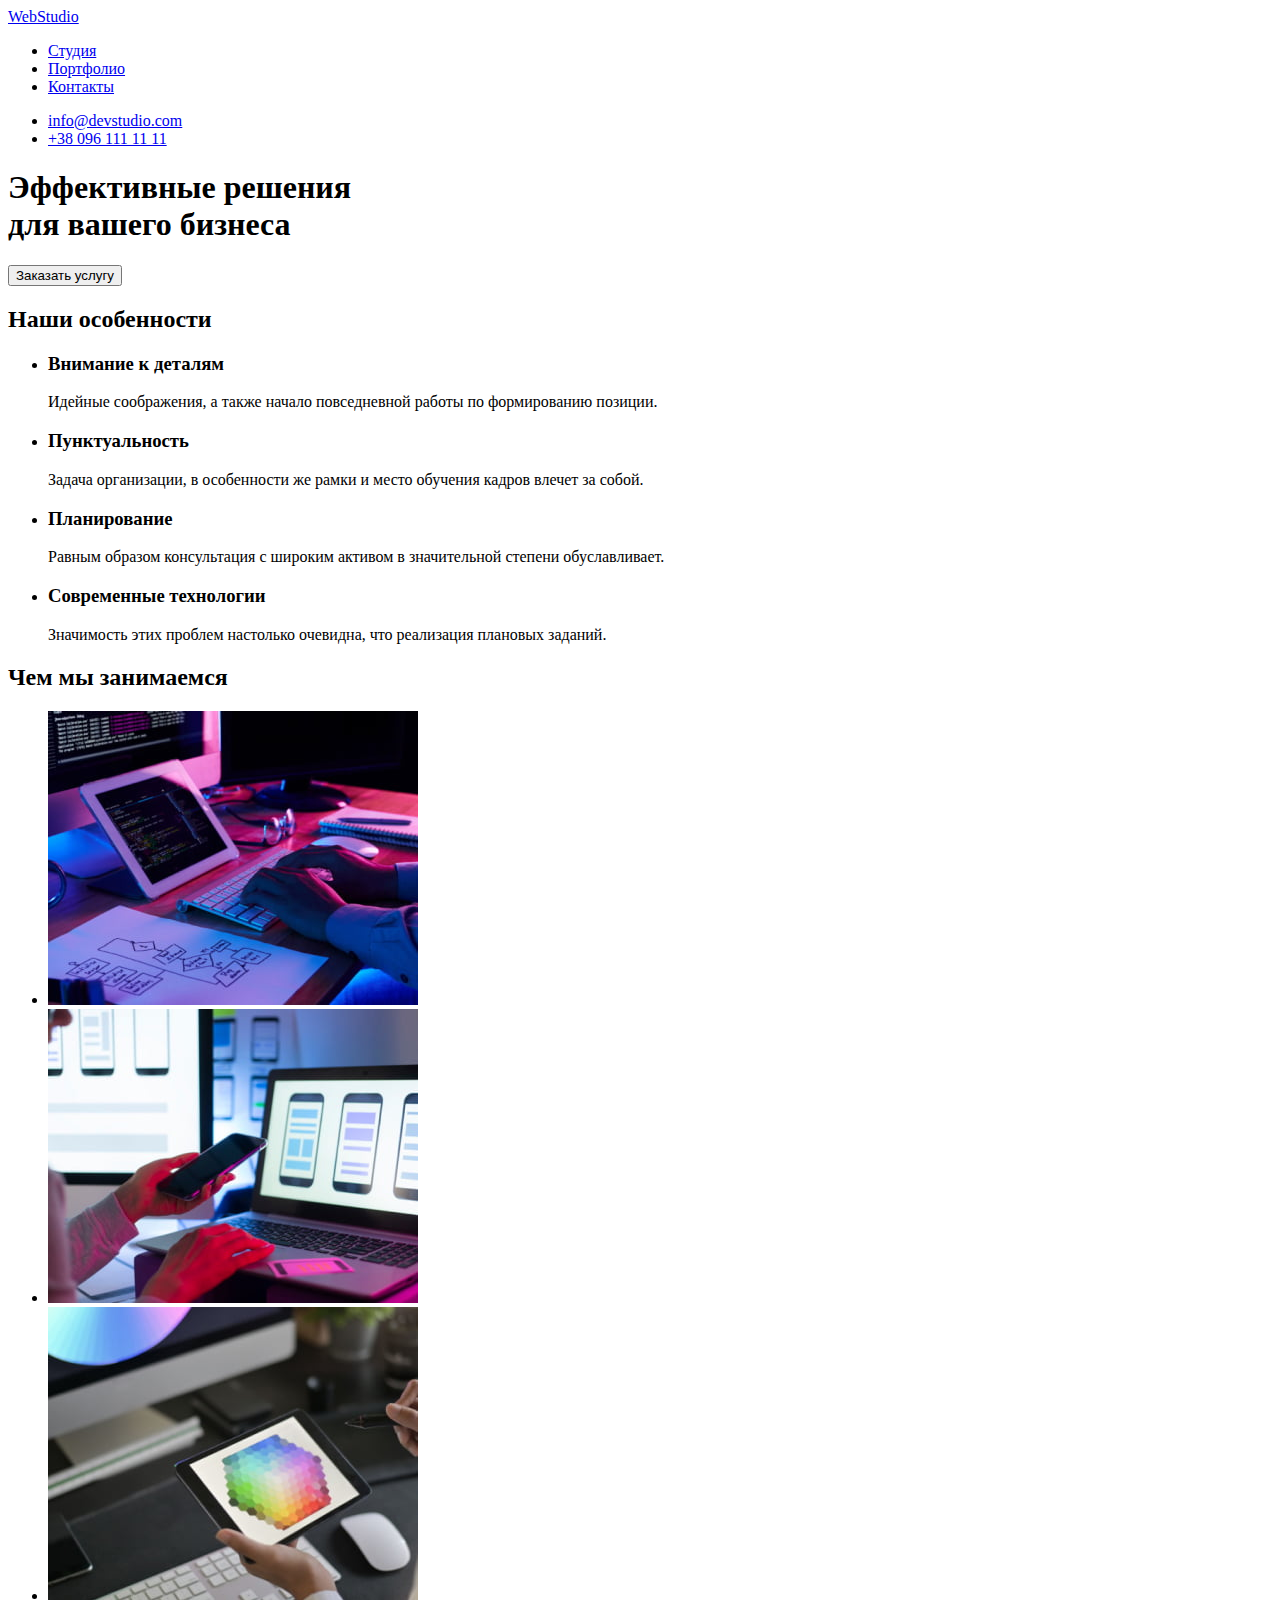
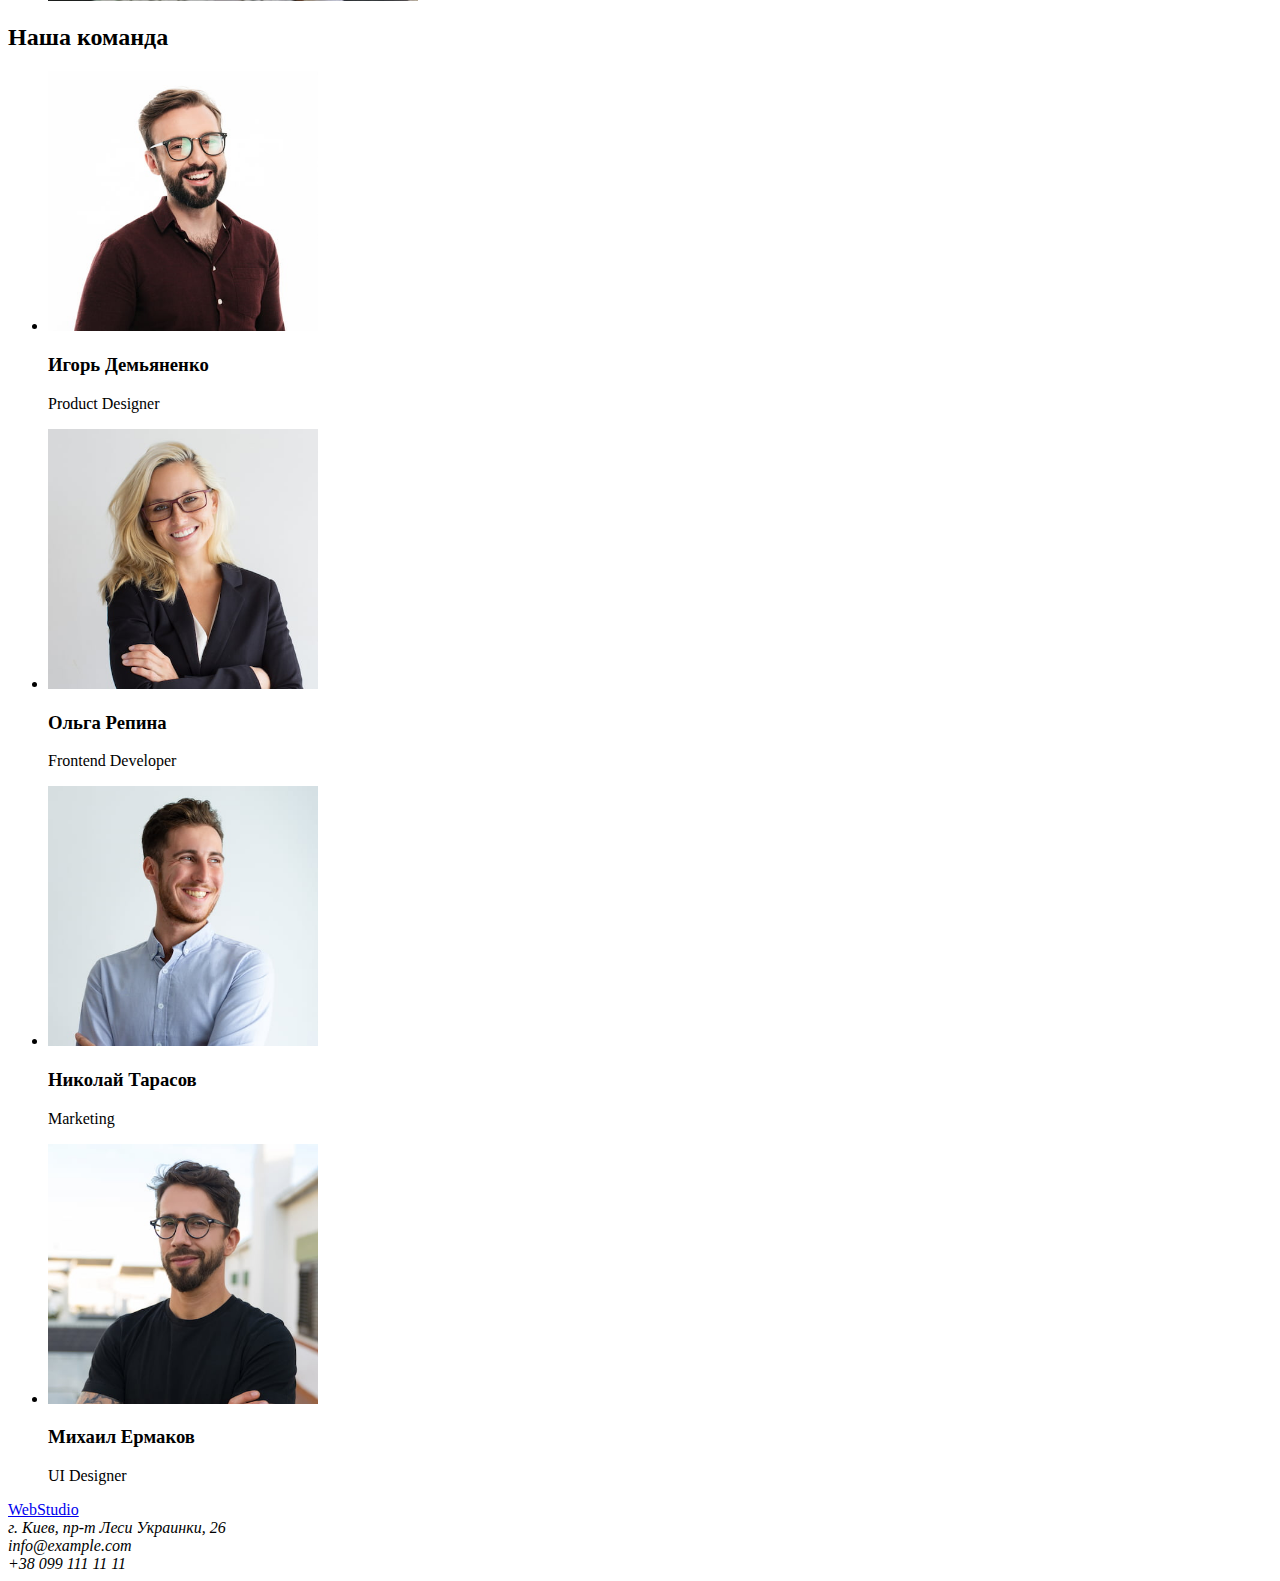
==== index.html @ cd945691 "Копия goti-markup-hw-01" ====
<!DOCTYPE html>
<html lang="ru">
  <head>
    <meta charset="UTF-8" />
    <meta http-equiv="X-UA-Compatible" content="IE=edge" />
    <meta name="viewport" content="width=device-width, initial-scale=1.0" />
    <title>Студия</title>
  </head>
  <body>
    <!-- Верхняя линия (здесь и далее - названия из макета)-->
    <header>
      <nav>
        <a href="./index.html">WebStudio</a>

        <ul>
          <li><a href="./index.html">Студия</a></li>
          <li><a href="./portfolio.html">Портфолио</a></li>
          <li><a href="./contacts.html">Контакты</a></li>
        </ul>
      </nav>
      <ul>
        <li><a href="mailto:info@devstudio.com">info@devstudio.com</a></li>
        <li><a href="tel:+380961111111">+38 096 111 11 11</a></li>
      </ul>
    </header>

    <main>
      <!-- Шапка -->
      <section>
        <h1>Эффективные решения<br />для вашего бизнеса</h1>
        <button type="button">Заказать услугу</button>
      </section>

      <!-- Особенности -->
      <section>
        <h2>Наши особенности</h2>
        <ul>
          <li>
            <h3>Внимание к деталям</h3>
            <p>
              Идейные соображения, а также начало повседневной работы по
              формированию позиции.
            </p>
          </li>
          <li>
            <h3>Пунктуальность</h3>
            <p>
              Задача организации, в особенности же рамки и место обучения кадров
              влечет за собой.
            </p>
          </li>
          <li>
            <h3>Планирование</h3>
            <p>
              Равным образом консультация с широким активом в значительной
              степени обуславливает.
            </p>
          </li>
          <li>
            <h3>Современные технологии</h3>
            <p>
              Значимость этих проблем настолько очевидна, что реализация
              плановых заданий.
            </p>
          </li>
        </ul>
      </section>

      <!-- Чем мы занимаемся -->
      <section>
        <h2>Чем мы занимаемся</h2>
        <ul>
          <li>
            <img
              src="./images/illustration-1.jpg"
              alt="Веб дизайн для ПК и планшета"
              width="370"
              height="294"
            />
          </li>
          <li>
            <img
              src="./images/illustration-2.jpg"
              alt="Веб дизайн под смартфон"
              width="370"
              height="294"
            />
          </li>
          <li>
            <img
              src="./images/illustration-3.jpg"
              alt="Подбор цветовой палитры"
              width="370"
              height="294"
            />
          </li>
        </ul>
      </section>

      <!-- Наша команда -->
      <section>
        <h2>Наша команда</h2>
        <ul>
          <li>
            <img
              src="./images/igor-demyanenko.jpg"
              alt="Фотография Игоря Демьяненко"
              width="270"
              height="260"
            />
            <h3>Игорь Демьяненко</h3>
            <p lang="en">Product Designer</p>
          </li>
          <li>
            <img
              src="./images/olga-repina.jpg"
              alt="Фотография Ольги Репиной"
              width="270"
              height="260"
            />
            <h3>Ольга Репина</h3>
            <p lang="en">Frontend Developer</p>
          </li>
          <li>
            <img
              src="./images/nikolay-tarasov.jpg"
              alt="Фотография Николая Тарасова"
              width="270"
              height="260"
            />
            <h3>Николай Тарасов</h3>
            <p lang="en">Marketing</p>
          </li>
          <li>
            <img
              src="./images/mihail-ermakov.jpg"
              alt="Фотография Михаила Ермакова"
              width="270"
              height="260"
            />
            <h3>Михаил Ермаков</h3>
            <p lang="en">UI Designer</p>
          </li>
        </ul>
      </section>
    </main>

    <!-- Подвал -->
    <footer>
      <a href="./index.html">WebStudio</a>
      <!-- Адрес -->
      <address>
        г. Киев, пр-т Леси Украинки, 26<br />
        info@example.com<br />
        +38 099 111 11 11
      </address>
    </footer>
  </body>
</html>
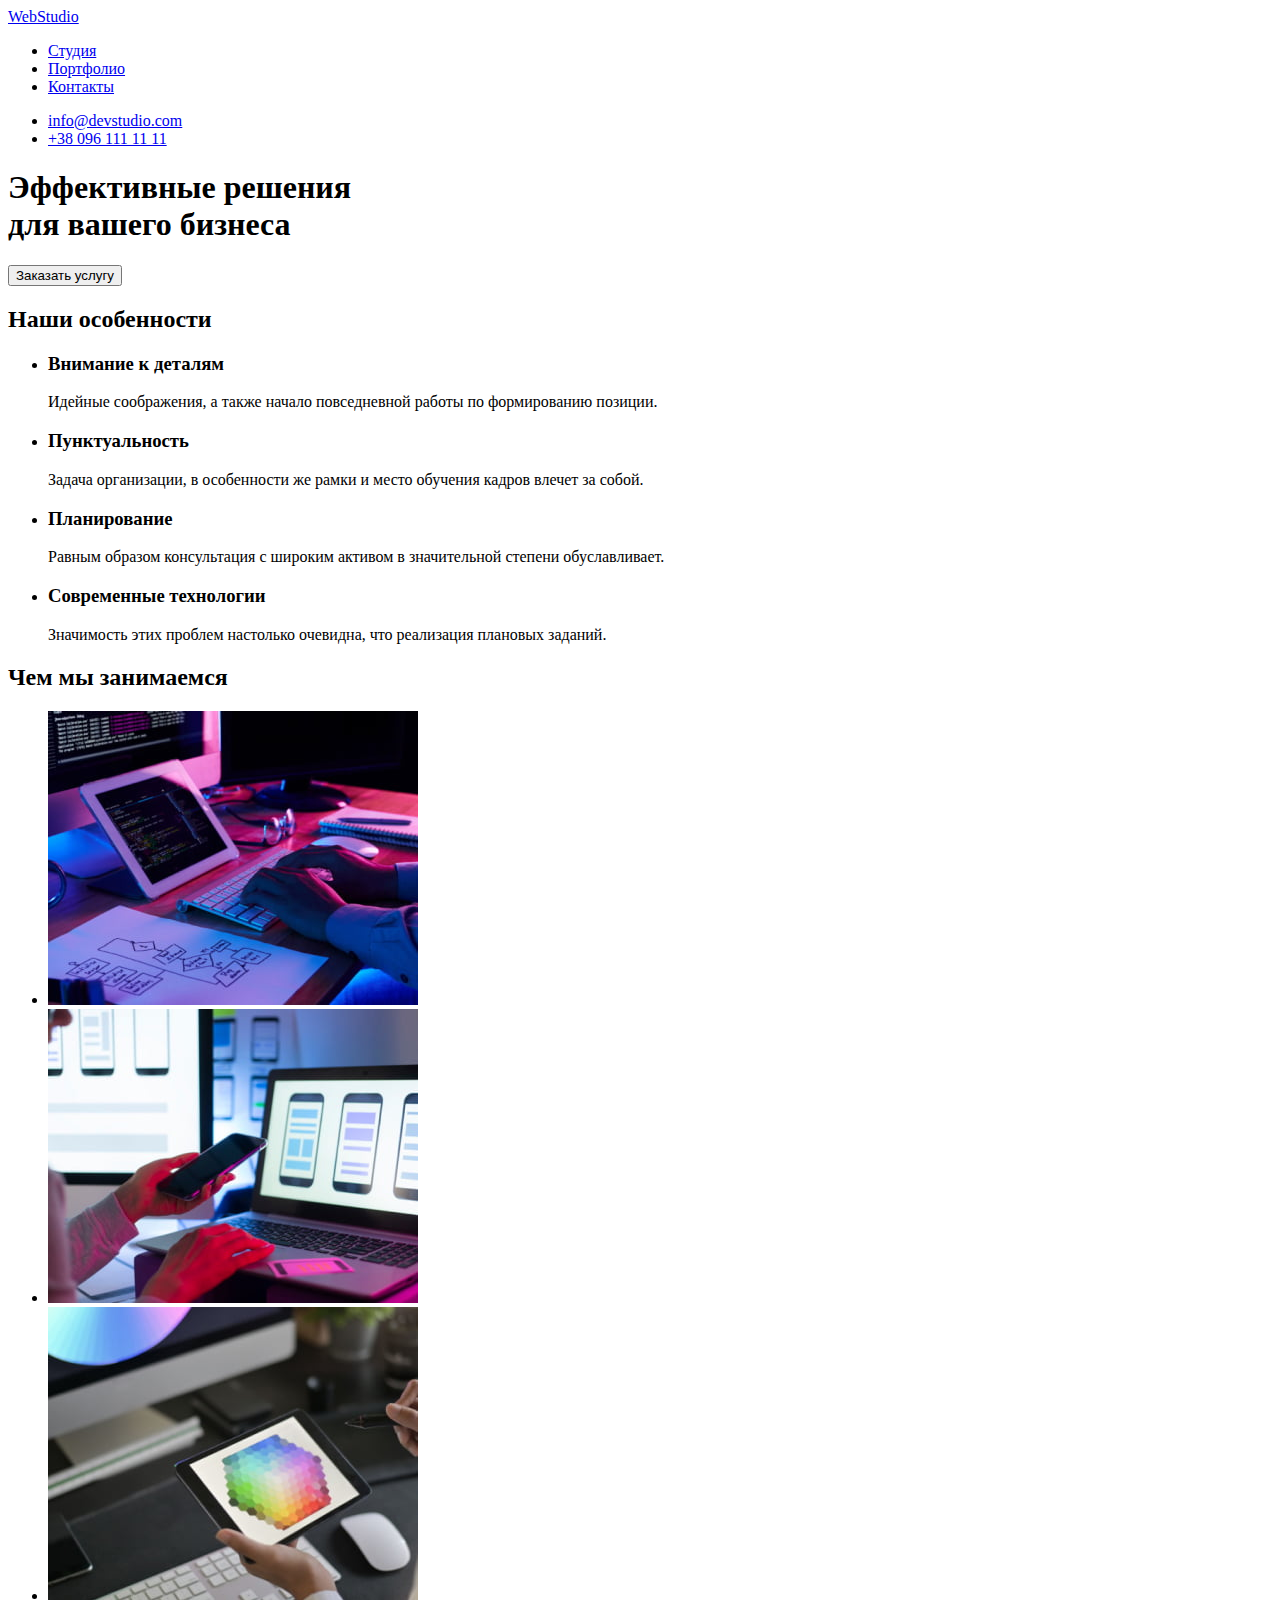
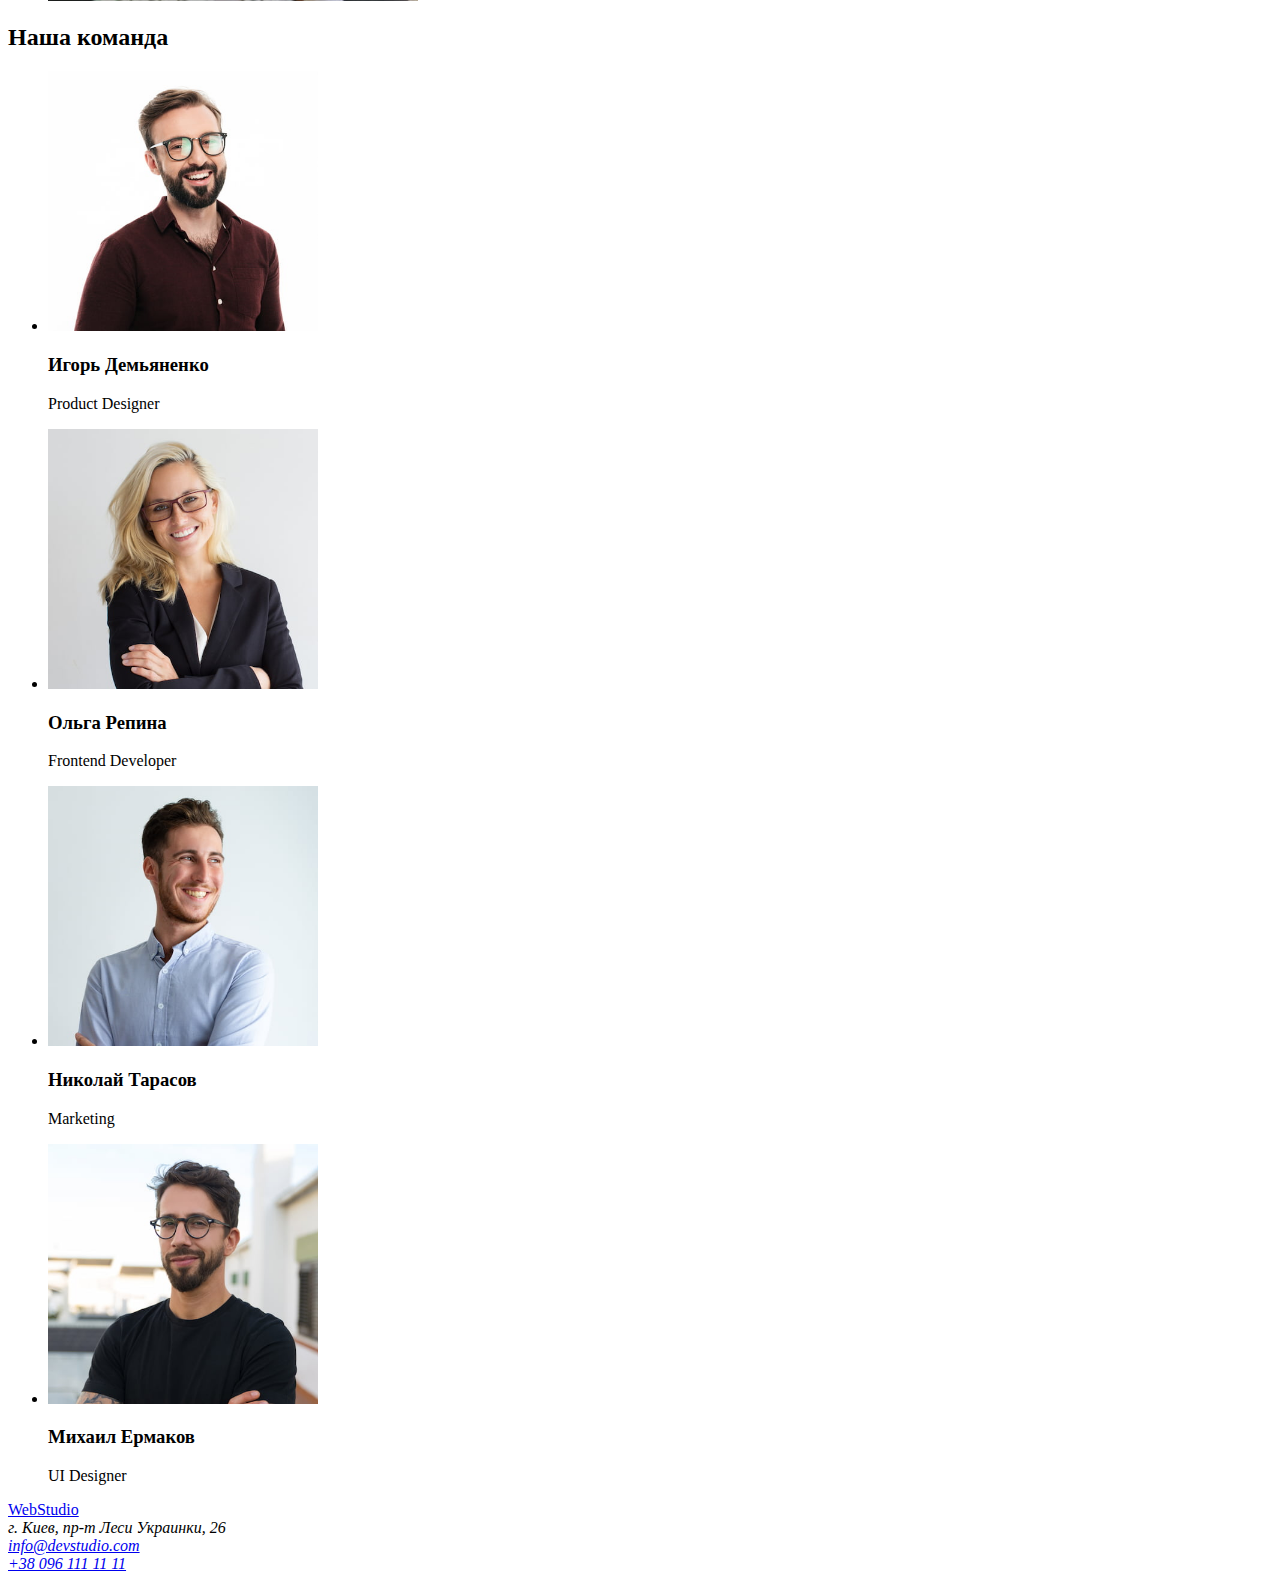
==== commit b01d979d: "Добавляет ссылки в футер" ====
--- a/index.html
+++ b/index.html
@@ -151,8 +151,8 @@
       <!-- Адрес -->
       <address>
         г. Киев, пр-т Леси Украинки, 26<br />
-        info@example.com<br />
-        +38 099 111 11 11
+        <a href="mailto:info@devstudio.com">info@devstudio.com</a><br />
+        <a href="tel:+380961111111">+38 096 111 11 11</a>
       </address>
     </footer>
   </body>
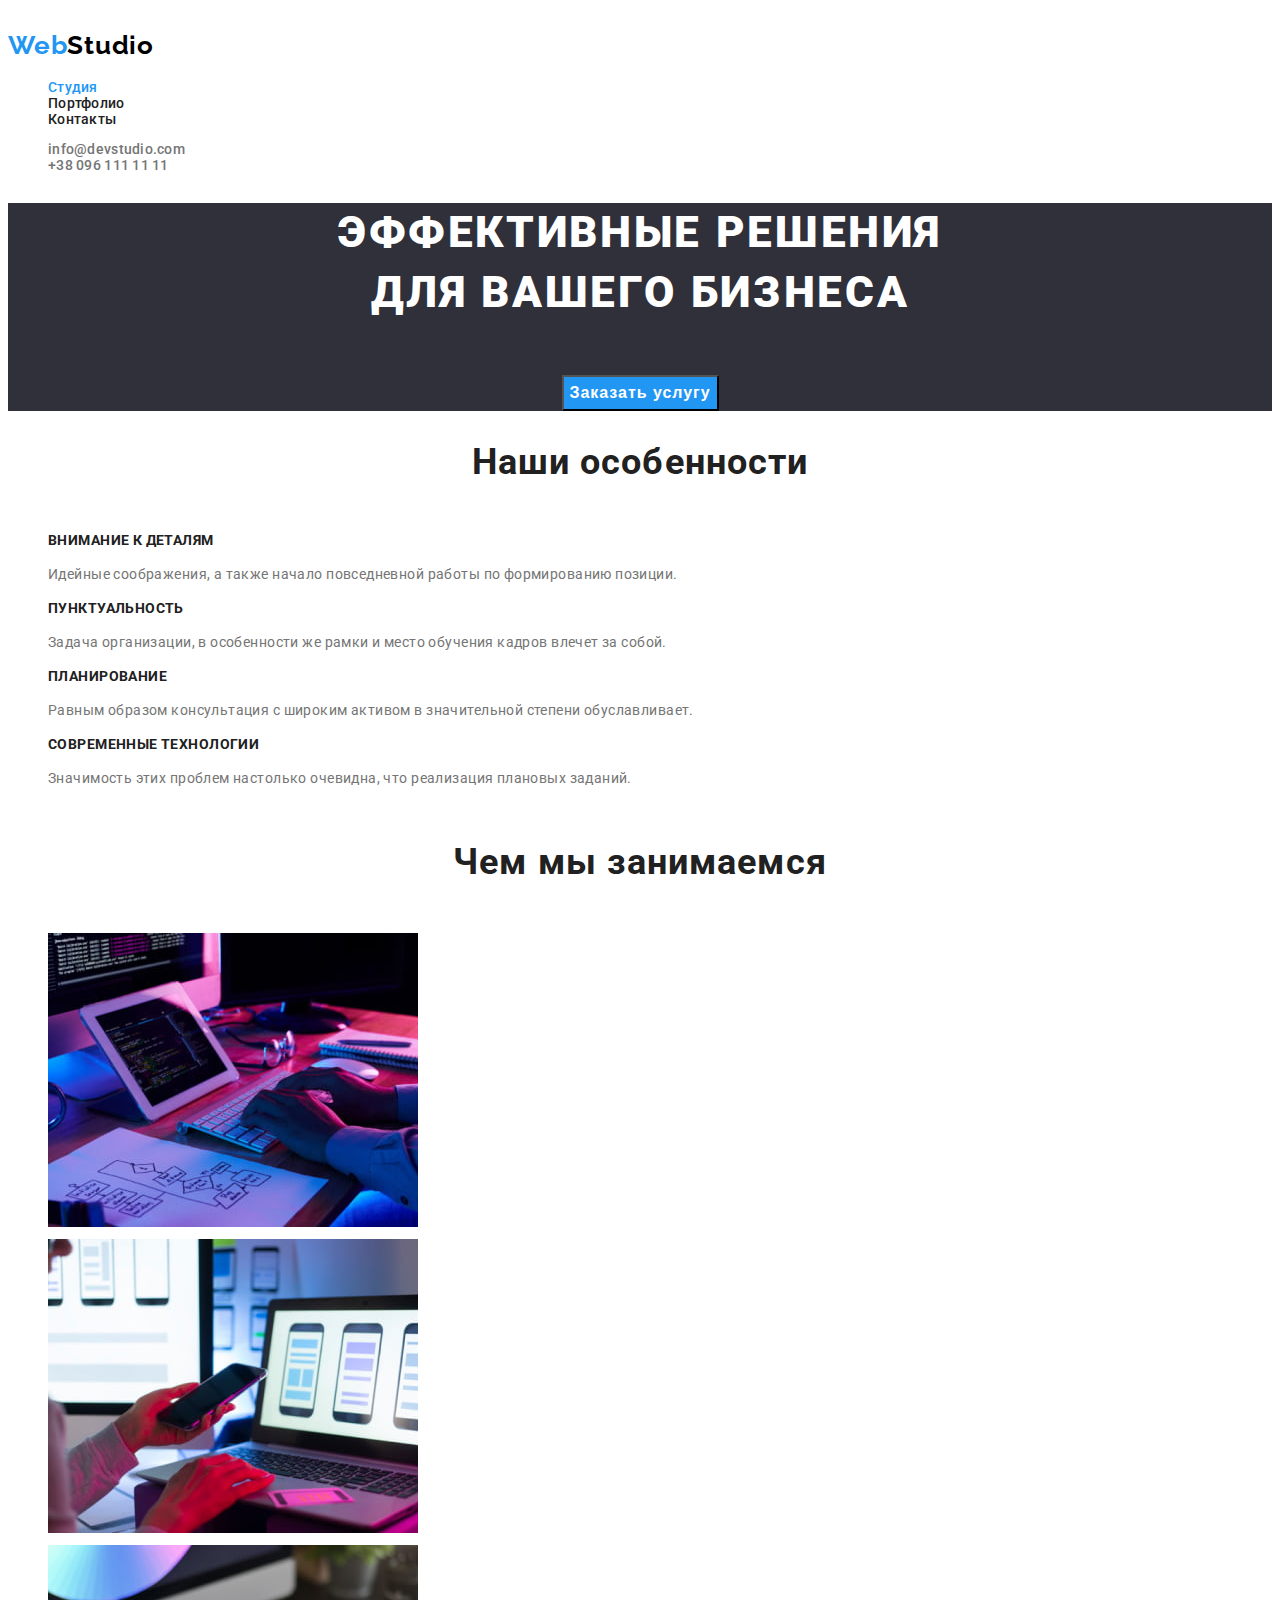
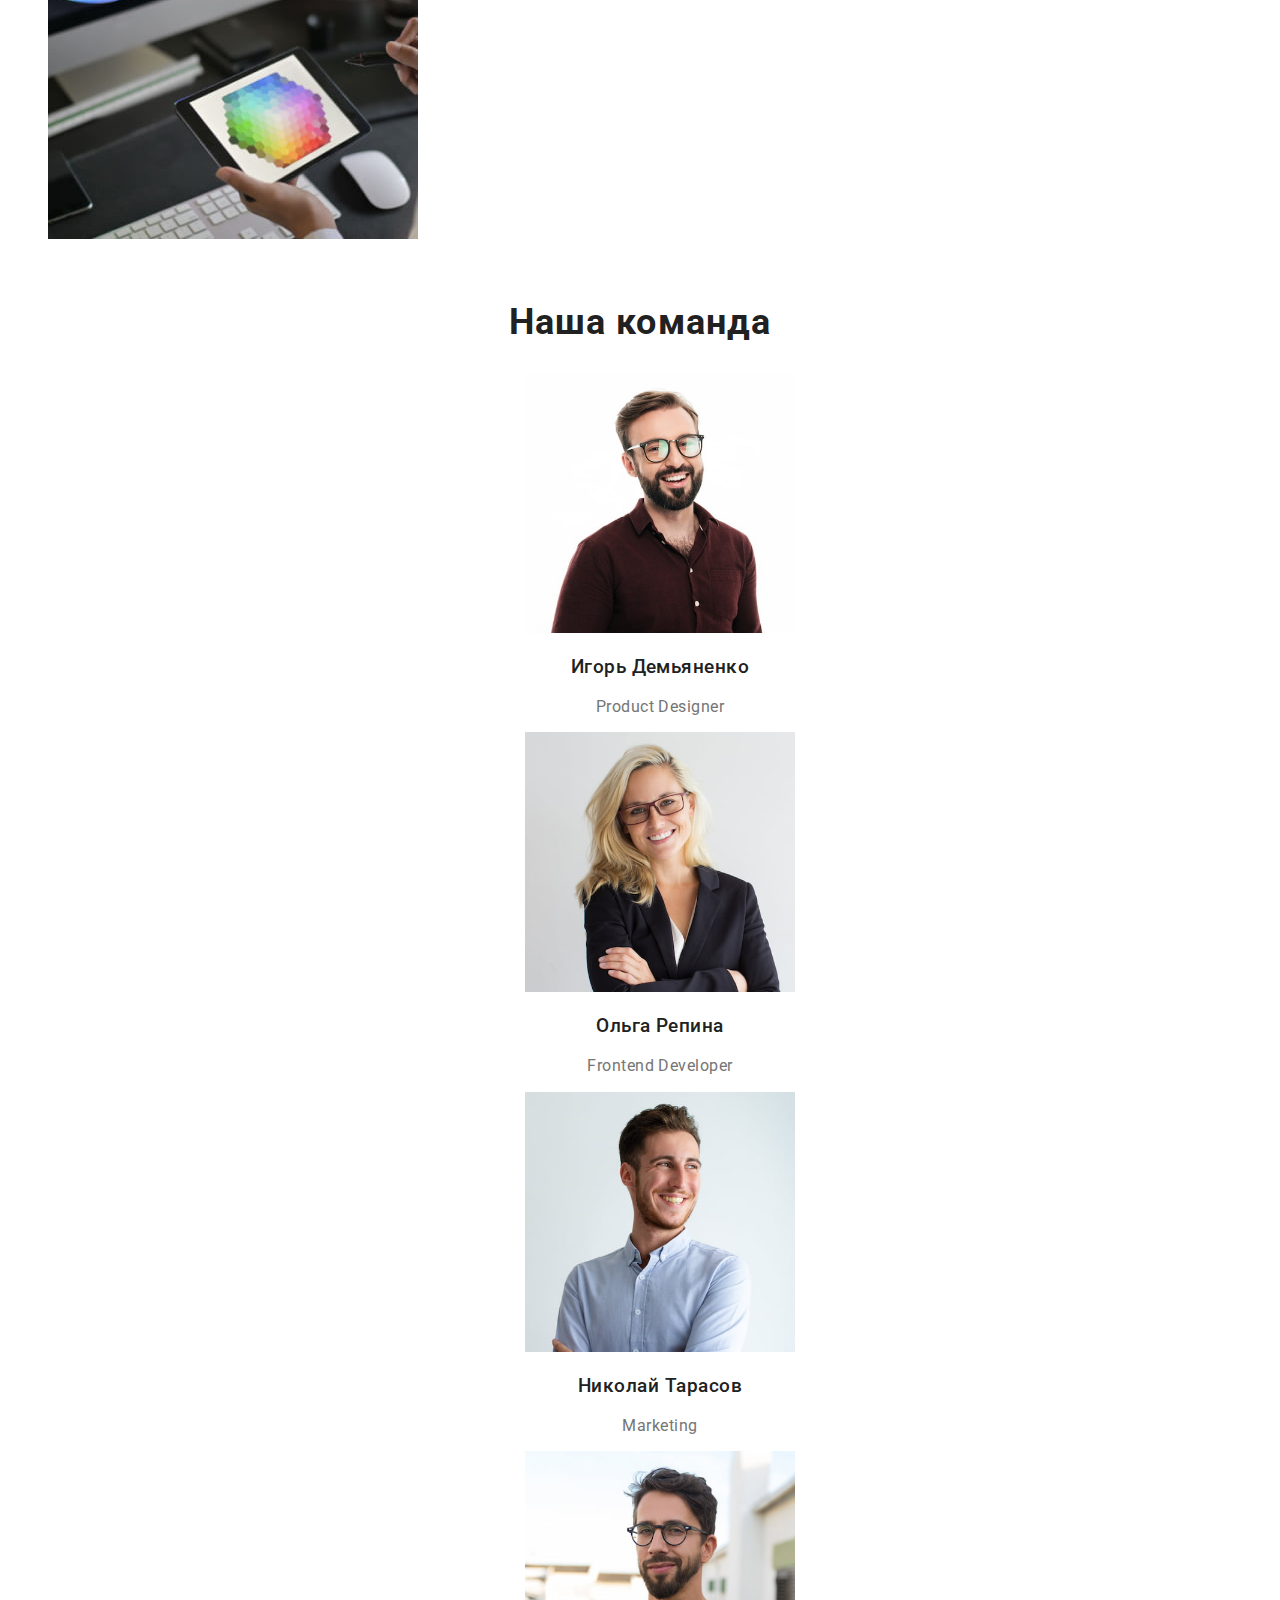
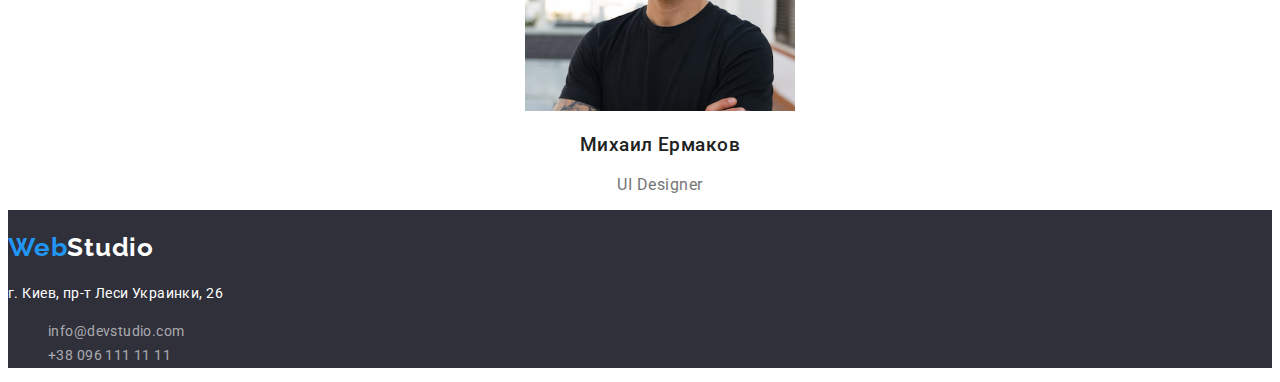
==== commit e4a94256: "Добавляет стили для index.html" ====
--- a/index.html
+++ b/index.html
@@ -5,60 +5,78 @@
     <meta http-equiv="X-UA-Compatible" content="IE=edge" />
     <meta name="viewport" content="width=device-width, initial-scale=1.0" />
     <title>Студия</title>
+    <link rel="preconnect" href="https://fonts.googleapis.com" />
+    <link rel="preconnect" href="https://fonts.gstatic.com" crossorigin />
+    <!-- <link
+      href="https://fonts.googleapis.com/css2?family=Roboto&display=swap"
+      rel="stylesheet"
+    /> -->
+    <link
+      href="https://fonts.googleapis.com/css2?family=Raleway:wght@700&family=Roboto:wght@400;500;700;900&display=swap"
+      rel="stylesheet"
+    />
+    <link rel="stylesheet" href="./css/styles.css" />
   </head>
   <body>
-    <!-- Верхняя линия (здесь и далее - названия из макета)-->
-    <header>
+    <!-- Хедер -->
+    <header class="header">
       <nav>
-        <a href="./index.html">WebStudio</a>
-
-        <ul>
-          <li><a href="./index.html">Студия</a></li>
-          <li><a href="./portfolio.html">Портфолио</a></li>
-          <li><a href="./contacts.html">Контакты</a></li>
+        <a href="./index.html" class="logo"
+          ><span class="logo-accent">Web</span>Studio</a
+        >
+        <ul class="site-nav list">
+          <li><a href="./index.html" class="link current">Студия</a></li>
+          <li><a href="./portfolio.html" class="link">Портфолио</a></li>
+          <li><a href="./contacts.html" class="link">Контакты</a></li>
         </ul>
       </nav>
-      <ul>
-        <li><a href="mailto:info@devstudio.com">info@devstudio.com</a></li>
-        <li><a href="tel:+380961111111">+38 096 111 11 11</a></li>
+      <ul class="header-contacts list">
+        <li>
+          <a href="mailto:info@devstudio.com" class="link"
+            >info@devstudio.com</a
+          >
+        </li>
+        <li>
+          <a href="tel:+380961111111" class="link">+38 096 111 11 11</a>
+        </li>
       </ul>
     </header>
 
     <main>
-      <!-- Шапка -->
-      <section>
-        <h1>Эффективные решения<br />для вашего бизнеса</h1>
-        <button type="button">Заказать услугу</button>
+      <!-- Герой -->
+      <section class="hero">
+        <h1 class="hero-title">Эффективные решения<br />для вашего бизнеса</h1>
+        <button type="button" class="hero-button">Заказать услугу</button>
       </section>
 
       <!-- Особенности -->
-      <section>
-        <h2>Наши особенности</h2>
-        <ul>
+      <section class="section">
+        <h2 class="section-title">Наши особенности</h2>
+        <ul class="features list">
           <li>
-            <h3>Внимание к деталям</h3>
-            <p>
+            <h3 class="feature-title">Внимание к деталям</h3>
+            <p class="feature-text">
               Идейные соображения, а также начало повседневной работы по
               формированию позиции.
             </p>
           </li>
           <li>
-            <h3>Пунктуальность</h3>
-            <p>
+            <h3 class="feature-title">Пунктуальность</h3>
+            <p class="feature-text">
               Задача организации, в особенности же рамки и место обучения кадров
               влечет за собой.
             </p>
           </li>
           <li>
-            <h3>Планирование</h3>
-            <p>
+            <h3 class="feature-title">Планирование</h3>
+            <p class="feature-text">
               Равным образом консультация с широким активом в значительной
               степени обуславливает.
             </p>
           </li>
           <li>
-            <h3>Современные технологии</h3>
-            <p>
+            <h3 class="feature-title">Современные технологии</h3>
+            <p class="feature-text">
               Значимость этих проблем настолько очевидна, что реализация
               плановых заданий.
             </p>
@@ -68,8 +86,8 @@
 
       <!-- Чем мы занимаемся -->
       <section>
-        <h2>Чем мы занимаемся</h2>
-        <ul>
+        <h2 class="section-title">Чем мы занимаемся</h2>
+        <ul class="list">
           <li>
             <img
               src="./images/illustration-1.jpg"
@@ -98,9 +116,9 @@
       </section>
 
       <!-- Наша команда -->
-      <section>
-        <h2>Наша команда</h2>
-        <ul>
+      <section class="section">
+        <h2 class="section-title">Наша команда</h2>
+        <ul class="members list">
           <li>
             <img
               src="./images/igor-demyanenko.jpg"
@@ -108,8 +126,8 @@
               width="270"
               height="260"
             />
-            <h3>Игорь Демьяненко</h3>
-            <p lang="en">Product Designer</p>
+            <h3 class="member-title">Игорь Демьяненко</h3>
+            <p lang="en" class="member-description">Product Designer</p>
           </li>
           <li>
             <img
@@ -118,8 +136,8 @@
               width="270"
               height="260"
             />
-            <h3>Ольга Репина</h3>
-            <p lang="en">Frontend Developer</p>
+            <h3 class="member-title">Ольга Репина</h3>
+            <p lang="en" class="member-description">Frontend Developer</p>
           </li>
           <li>
             <img
@@ -128,8 +146,8 @@
               width="270"
               height="260"
             />
-            <h3>Николай Тарасов</h3>
-            <p lang="en">Marketing</p>
+            <h3 class="member-title">Николай Тарасов</h3>
+            <p lang="en" class="member-description">Marketing</p>
           </li>
           <li>
             <img
@@ -138,21 +156,31 @@
               width="270"
               height="260"
             />
-            <h3>Михаил Ермаков</h3>
-            <p lang="en">UI Designer</p>
+            <h3 class="member-title">Михаил Ермаков</h3>
+            <p lang="en" class="member-description">UI Designer</p>
           </li>
         </ul>
       </section>
     </main>
 
     <!-- Подвал -->
-    <footer>
-      <a href="./index.html">WebStudio</a>
+    <footer class="footer">
+      <a href="./index.html" class="logo inverse link">
+        <span class="logo-accent">Web</span>Studio
+      </a>
       <!-- Адрес -->
-      <address>
-        г. Киев, пр-т Леси Украинки, 26<br />
-        <a href="mailto:info@devstudio.com">info@devstudio.com</a><br />
-        <a href="tel:+380961111111">+38 096 111 11 11</a>
+      <address class="address">
+        <p class="address-location">г. Киев, пр-т Леси Украинки, 26</p>
+        <ul class="address-contacts list">
+          <li>
+            <a href="mailto:info@devstudio.com" class="link"
+              >info@devstudio.com</a
+            >
+          </li>
+          <li>
+            <a href="tel:+380961111111" class="link">+38 096 111 11 11</a>
+          </li>
+        </ul>
       </address>
     </footer>
   </body>
--- a/css/styles.css
+++ b/css/styles.css
@@ -0,0 +1,211 @@
+:root {
+  /* Главное оформление - темный текст на светлом фоне */
+  /* Альтернативное (инверсное) оформление - светлый текст на темном фоне */
+
+  /* Цвета фона: */
+
+  /* #FFFFFF Хедер */
+  /* #FFFFFF Особенности, чем занимаемся, примеры работ */
+  --primary-background-color: #ffffff;
+
+  /* #2F303A Герой */
+  /* #2F303A Футер */
+  --dark-background-color: #2f303a;
+
+  /* #F5F4FA Наша команда */
+
+  /* Цвета текста: */
+
+  /* #2196F3, #000000 лого в хедере*/
+  --logo-color: #000000;
+
+  /* #2196F3, #FFFFFF лого в футере*/
+
+  /* #2196F3 - акцент*/
+  --accent-color: #2196f3;
+
+  /* #212121 - nav в хедере*/
+  /* #212121 - заголовок в разделах */
+  --title-color: #212121;
+
+  /* #757575 - контакты в хедере */
+  /* #757575 - абзацы */
+  --primary-text-color: #757575;
+
+  /* #FFFFFF - заголовок и кнопка в герое */
+  /* #FFFFFF - адрес в футере */
+  --white-color: #ffffff;
+
+  /* rgba(255, 255, 255, 0.6) - контакты в футере */
+  --address-contacts-color: rgba(255, 255, 255, 0.6);
+
+  /* #188ce8 - акцент кнопки в герое */
+  --hero-button-accent-background: #188ce8;
+}
+
+/* временно: */
+.hero,
+.footer {
+  background-color: var(--dark-background-color);
+}
+
+body {
+  font-family: 'Roboto', sans-serif;
+  font-size: 50px;
+  color: var(--primary-text-color);
+  background-color: var(--primary-background-color);
+}
+
+.list {
+  list-style: none;
+}
+
+.link {
+  color: inherit;
+  text-decoration: inherit;
+}
+
+.section-title {
+  color: var(--title-color);
+  font-weight: 700;
+  font-size: 36px;
+  line-height: 1.17;
+  text-align: center;
+  letter-spacing: 0.03em;
+}
+
+/* Хедер */
+/*  Логотип */
+.logo {
+  font-size: 26px;
+  font-family: 'Raleway', sans-serif;
+  font-weight: 700;
+  font-size: 26px;
+  line-height: 1.2;
+  letter-spacing: 0.03em;
+  text-decoration: none;
+
+  color: var(--logo-color);
+}
+
+.logo.inverse {
+  color: var(--white-color);
+}
+
+.logo-accent {
+  color: var(--accent-color);
+}
+
+.site-nav {
+  font-weight: 500;
+  font-size: 14px;
+  line-height: 1.14;
+  letter-spacing: 0.02em;
+
+  color: var(--title-color);
+}
+
+.site-nav .link:hover,
+.site-nav .link:focus,
+.site-nav .link.current {
+  color: var(--accent-color);
+}
+
+.header-contacts {
+  font-weight: 500;
+  font-size: 14px;
+  line-height: 1.14;
+  letter-spacing: 0.02em;
+
+  /* color: var(--title-color); */
+}
+
+/* Герой */
+.hero {
+  text-align: center;
+}
+.hero-title {
+  font-weight: 900;
+  font-size: 44px;
+  line-height: 1.36;
+  text-transform: uppercase;
+  text-align: center;
+  letter-spacing: 0.06em;
+
+  color: var(--white-color);
+}
+
+.hero-button {
+  font-weight: 700;
+  font-size: 16px;
+  line-height: 1.88;
+
+  text-align: center;
+  letter-spacing: 0.06em;
+
+  color: var(--white-color);
+  background-color: var(--accent-color);
+
+  cursor: pointer;
+}
+
+.hero-button:hover,
+.hero-button:focus {
+  background-color: var(--hero-button-accent-background);
+}
+
+/* Особенности */
+
+.feature-title {
+  color: var(--title-color);
+  font-weight: 700;
+  font-size: 14px;
+  line-height: 1.14;
+  letter-spacing: 0.03em;
+  text-transform: uppercase;
+}
+
+.feature-text {
+  font-weight: 400;
+  font-size: 14px;
+  line-height: 1.71;
+  letter-spacing: 0.03em;
+}
+
+/* Чем мы занимаемся */
+
+/* Наша команда */
+
+.members {
+  font-size: 16px;
+  line-height: 1.2;
+  letter-spacing: 0.03em;
+
+  text-align: center;
+}
+.member-title {
+  color: var(--title-color);
+  font-weight: 500;
+}
+
+.member-description {
+  font-weight: 400;
+}
+
+/* Футер */
+
+.address {
+  font-style: normal;
+  font-weight: 400;
+  font-size: 14px;
+  line-height: 1.71;
+  letter-spacing: 0.03em;
+}
+
+.address-location {
+  color: var(--white-color);
+}
+
+.address-contacts {
+  color: var(--address-contacts-color);
+}
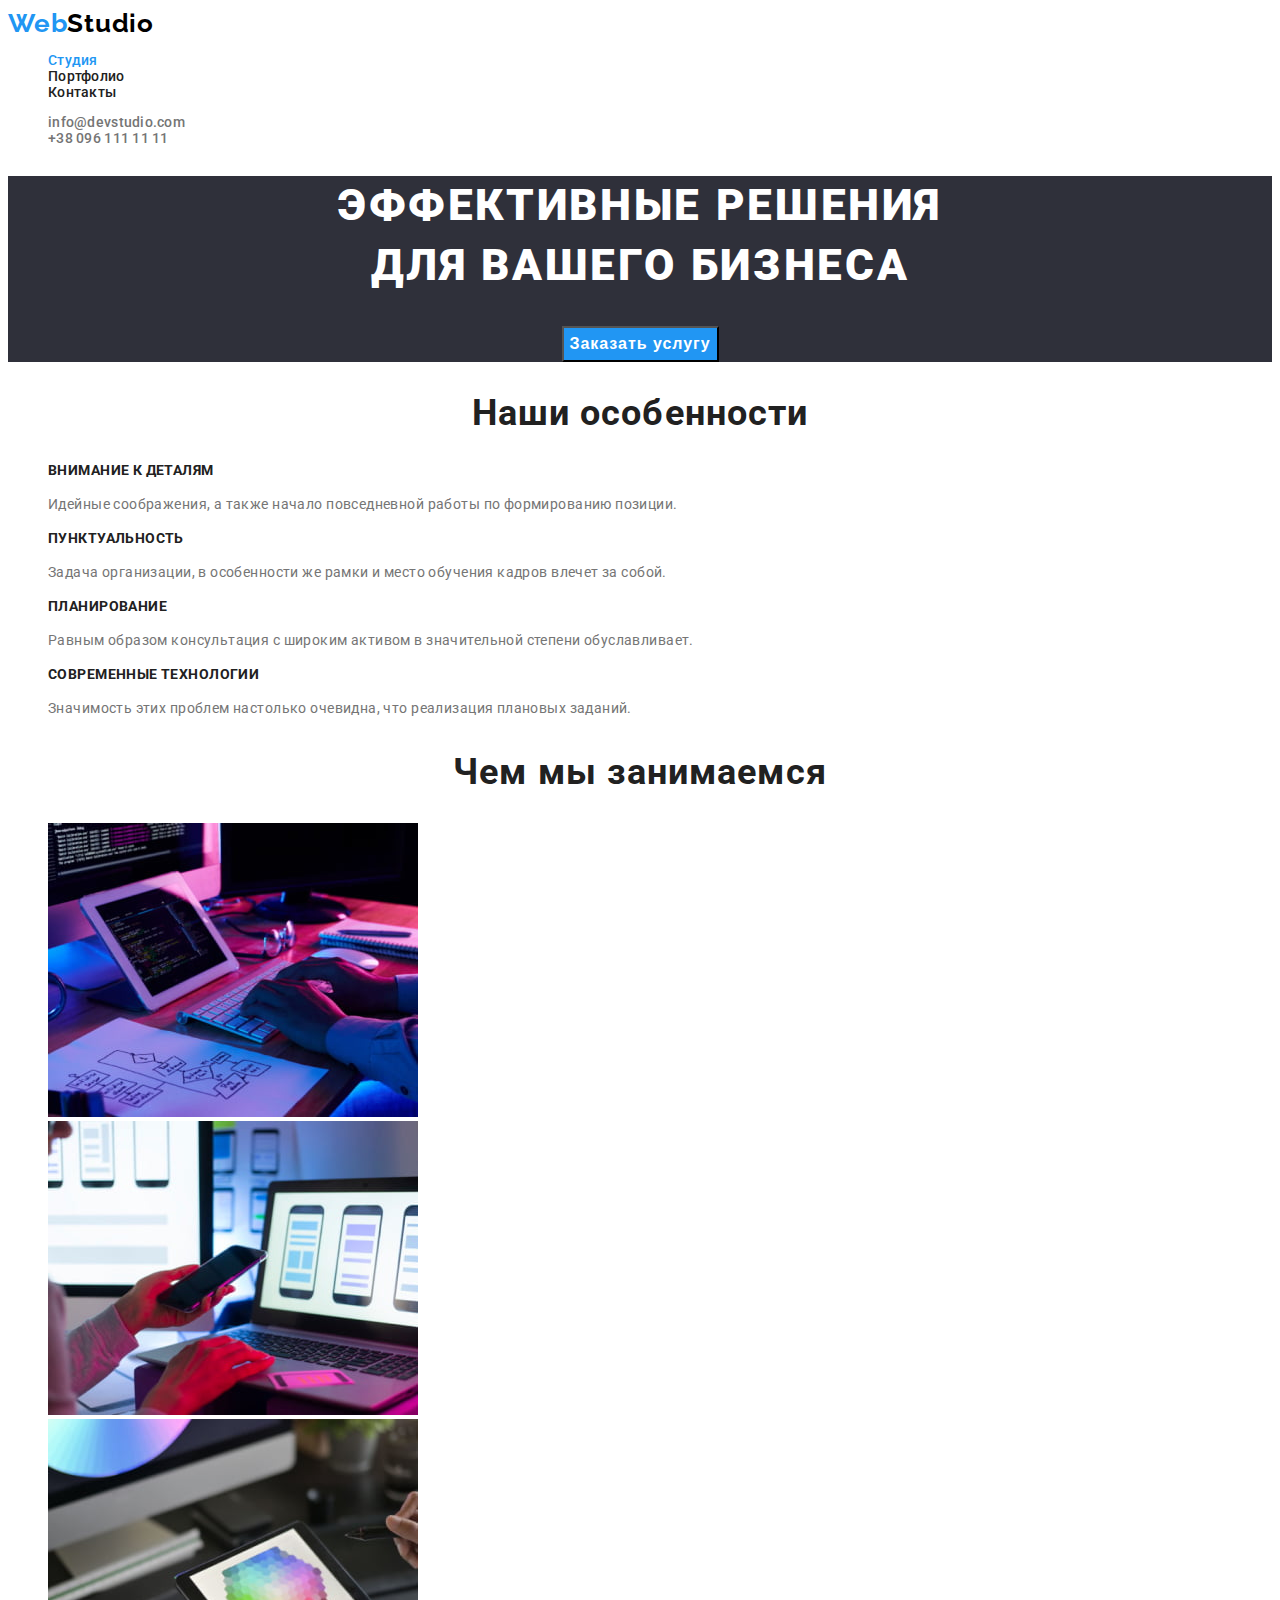
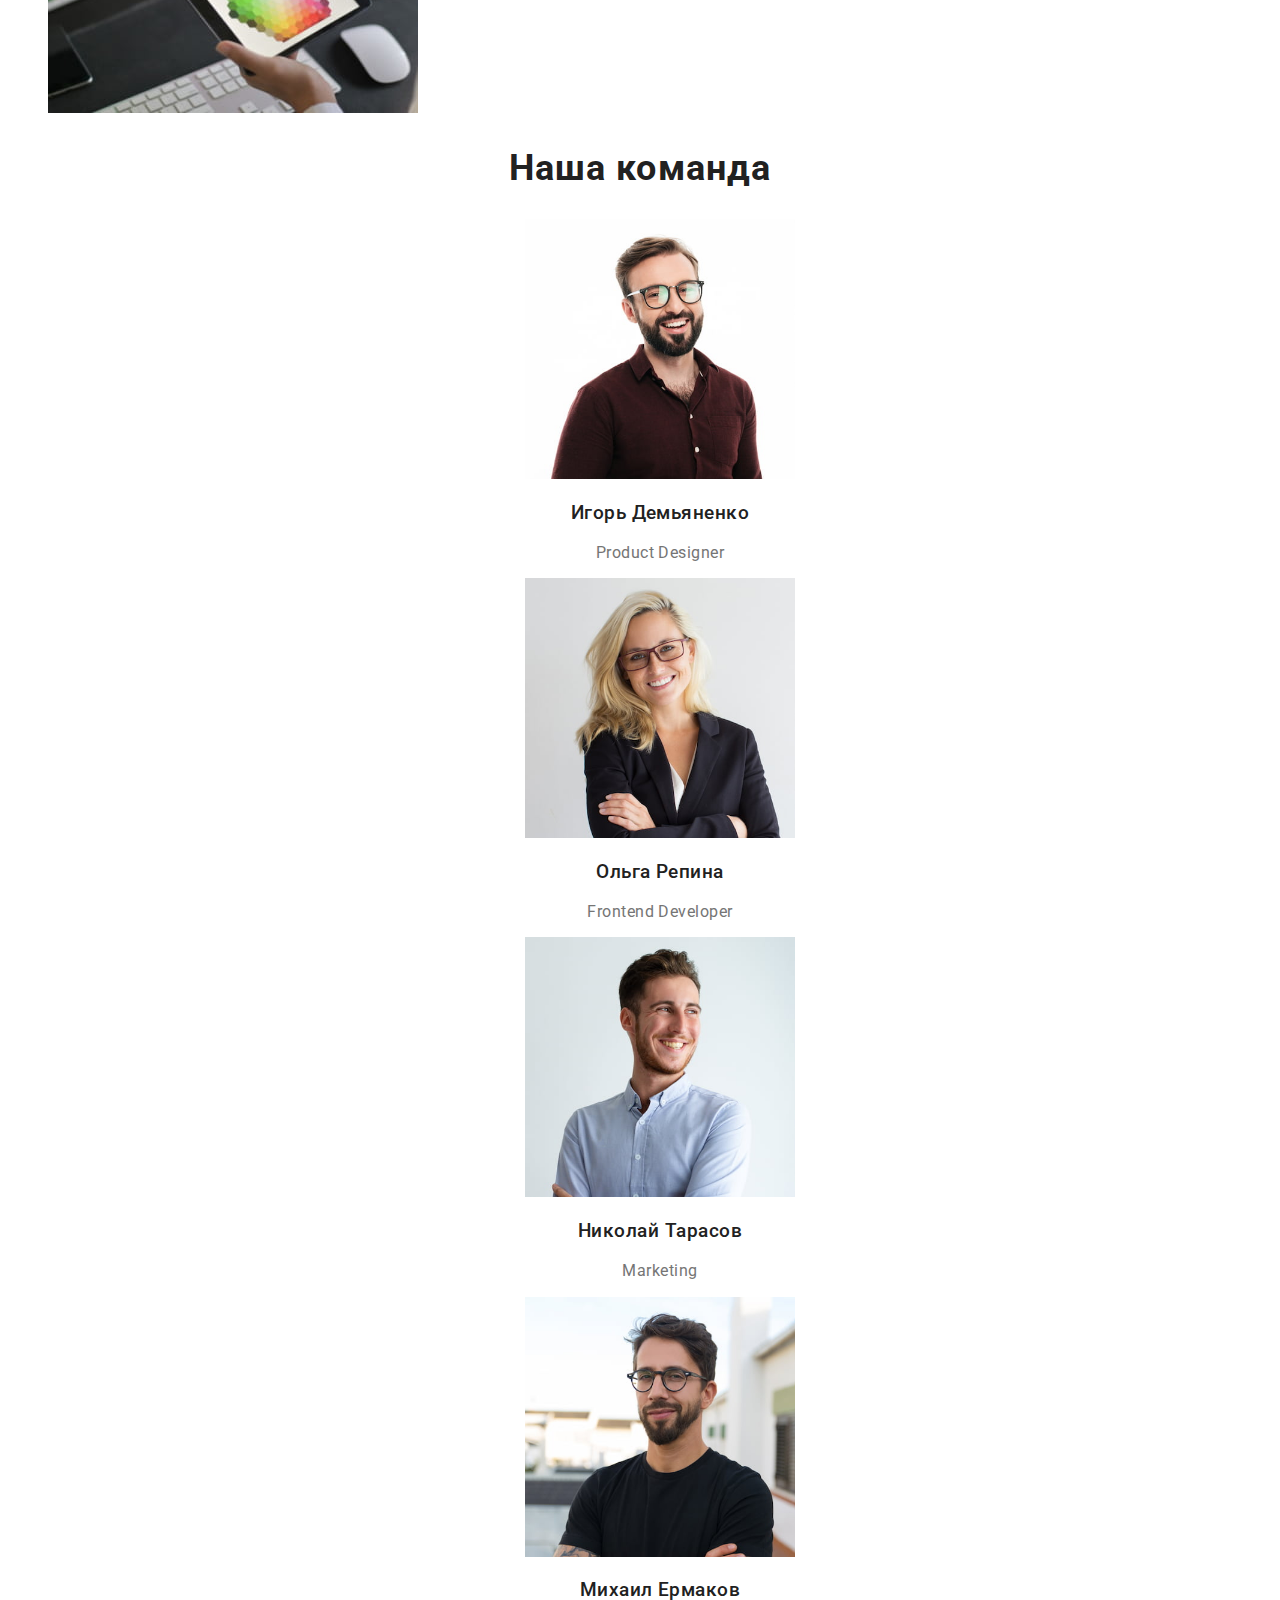
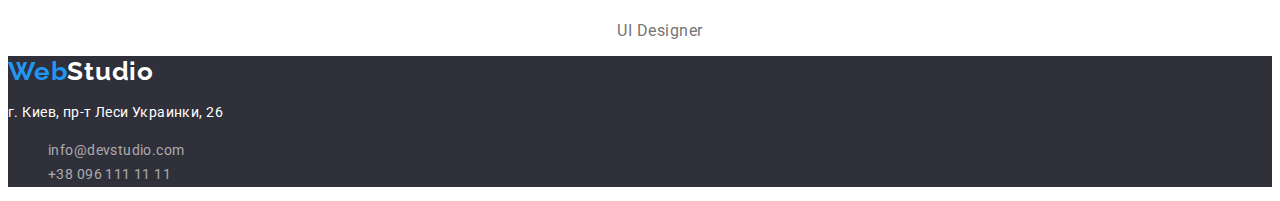
==== commit ffb73684: "Добавляет стили portfolio.html" ====
--- a/index.html
+++ b/index.html
@@ -5,12 +5,8 @@
     <meta http-equiv="X-UA-Compatible" content="IE=edge" />
     <meta name="viewport" content="width=device-width, initial-scale=1.0" />
     <title>Студия</title>
-    <link rel="preconnect" href="https://fonts.googleapis.com" />
-    <link rel="preconnect" href="https://fonts.gstatic.com" crossorigin />
-    <!-- <link
-      href="https://fonts.googleapis.com/css2?family=Roboto&display=swap"
-      rel="stylesheet"
-    /> -->
+    <!-- <link rel="preconnect" href="https://fonts.googleapis.com" />
+    <link rel="preconnect" href="https://fonts.gstatic.com" crossorigin /> -->
     <link
       href="https://fonts.googleapis.com/css2?family=Raleway:wght@700&family=Roboto:wght@400;500;700;900&display=swap"
       rel="stylesheet"
--- a/css/styles.css
+++ b/css/styles.css
@@ -37,10 +37,13 @@
   --white-color: #ffffff;
 
   /* rgba(255, 255, 255, 0.6) - контакты в футере */
-  --address-contacts-color: rgba(255, 255, 255, 0.6);
+  --address-contacts-color: rgb(255 255 255 / 0.6);
 
   /* #188ce8 - акцент кнопки в герое */
   --hero-button-accent-background: #188ce8;
+
+  /* #F5F4FA - основной цвет фона кнопки в портфолио */
+  --portfolio-button-background: #f5f4fa;
 }
 
 /* временно: */
@@ -51,8 +54,9 @@
 
 body {
   font-family: 'Roboto', sans-serif;
-  font-size: 50px;
+
   color: var(--primary-text-color);
+
   background-color: var(--primary-background-color);
 }
 
@@ -66,26 +70,25 @@
 }
 
 .section-title {
-  color: var(--title-color);
-  font-weight: 700;
   font-size: 36px;
   line-height: 1.17;
-  text-align: center;
-  letter-spacing: 0.03em;
+  letter-spacing: 0.03em;
+
+  color: var(--title-color);
+  text-align: center;
 }
 
 /* Хедер */
 /*  Логотип */
 .logo {
-  font-size: 26px;
   font-family: 'Raleway', sans-serif;
   font-weight: 700;
   font-size: 26px;
   line-height: 1.2;
   letter-spacing: 0.03em;
+
+  color: var(--logo-color);
   text-decoration: none;
-
-  color: var(--logo-color);
 }
 
 .logo.inverse {
@@ -107,7 +110,9 @@
 
 .site-nav .link:hover,
 .site-nav .link:focus,
-.site-nav .link.current {
+.site-nav .link.current,
+.header-contacts .link:hover,
+.header-contacts .link:focus {
   color: var(--accent-color);
 }
 
@@ -116,8 +121,6 @@
   font-size: 14px;
   line-height: 1.14;
   letter-spacing: 0.02em;
-
-  /* color: var(--title-color); */
 }
 
 /* Герой */
@@ -128,11 +131,11 @@
   font-weight: 900;
   font-size: 44px;
   line-height: 1.36;
+  letter-spacing: 0.06em;
+
+  color: var(--white-color);
   text-transform: uppercase;
   text-align: center;
-  letter-spacing: 0.06em;
-
-  color: var(--white-color);
 }
 
 .hero-button {
@@ -157,16 +160,15 @@
 /* Особенности */
 
 .feature-title {
-  color: var(--title-color);
-  font-weight: 700;
   font-size: 14px;
   line-height: 1.14;
   letter-spacing: 0.03em;
+
+  color: var(--title-color);
   text-transform: uppercase;
 }
 
 .feature-text {
-  font-weight: 400;
   font-size: 14px;
   line-height: 1.71;
   letter-spacing: 0.03em;
@@ -184,19 +186,50 @@
   text-align: center;
 }
 .member-title {
-  color: var(--title-color);
-  font-weight: 500;
-}
-
-.member-description {
-  font-weight: 400;
-}
-
+  font-weight: 500;
+
+  color: var(--title-color);
+}
+
+/* Портфолио */
+/* Наши работы */
+.portfolio-button {
+  font-family: inherit;
+  font-weight: 500;
+  font-size: 16px;
+  line-height: 1.62;
+  letter-spacing: 0.03em;
+
+  color: var(--title-color);
+  background-color: var(--portfolio-button-background);
+  text-align: center;
+  cursor: pointer;
+}
+
+.portfolio-button:hover,
+.portfolio-button:focus,
+.portfolio-button.selected {
+  color: var(--white-color);
+  background-color: var(--accent-color);
+}
+
+.portfolio-title {
+  font-size: 18px;
+  line-height: 2;
+  letter-spacing: 0.06em;
+
+  color: var(--title-color);
+}
+
+.portfolio-type {
+  font-size: 16px;
+  line-height: 1.88;
+  letter-spacing: 0.03em;
+}
 /* Футер */
 
 .address {
   font-style: normal;
-  font-weight: 400;
   font-size: 14px;
   line-height: 1.71;
   letter-spacing: 0.03em;
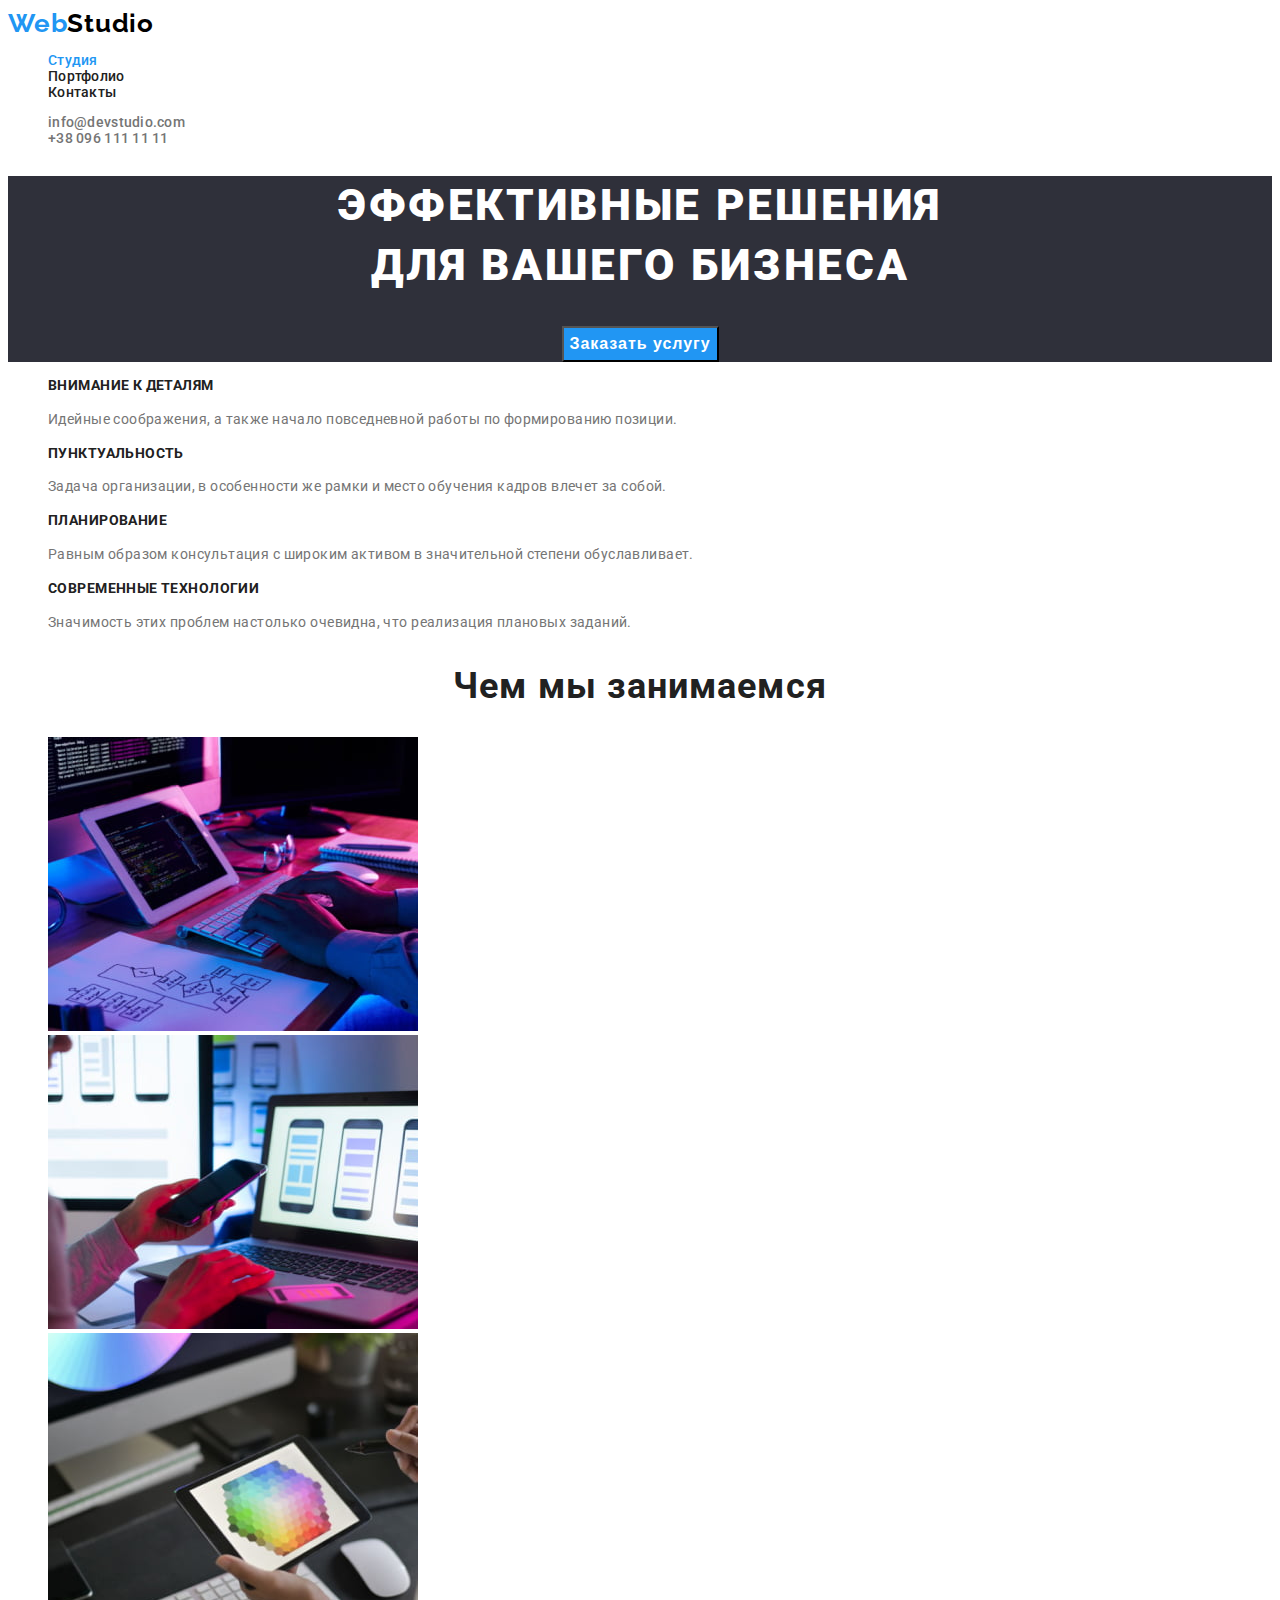
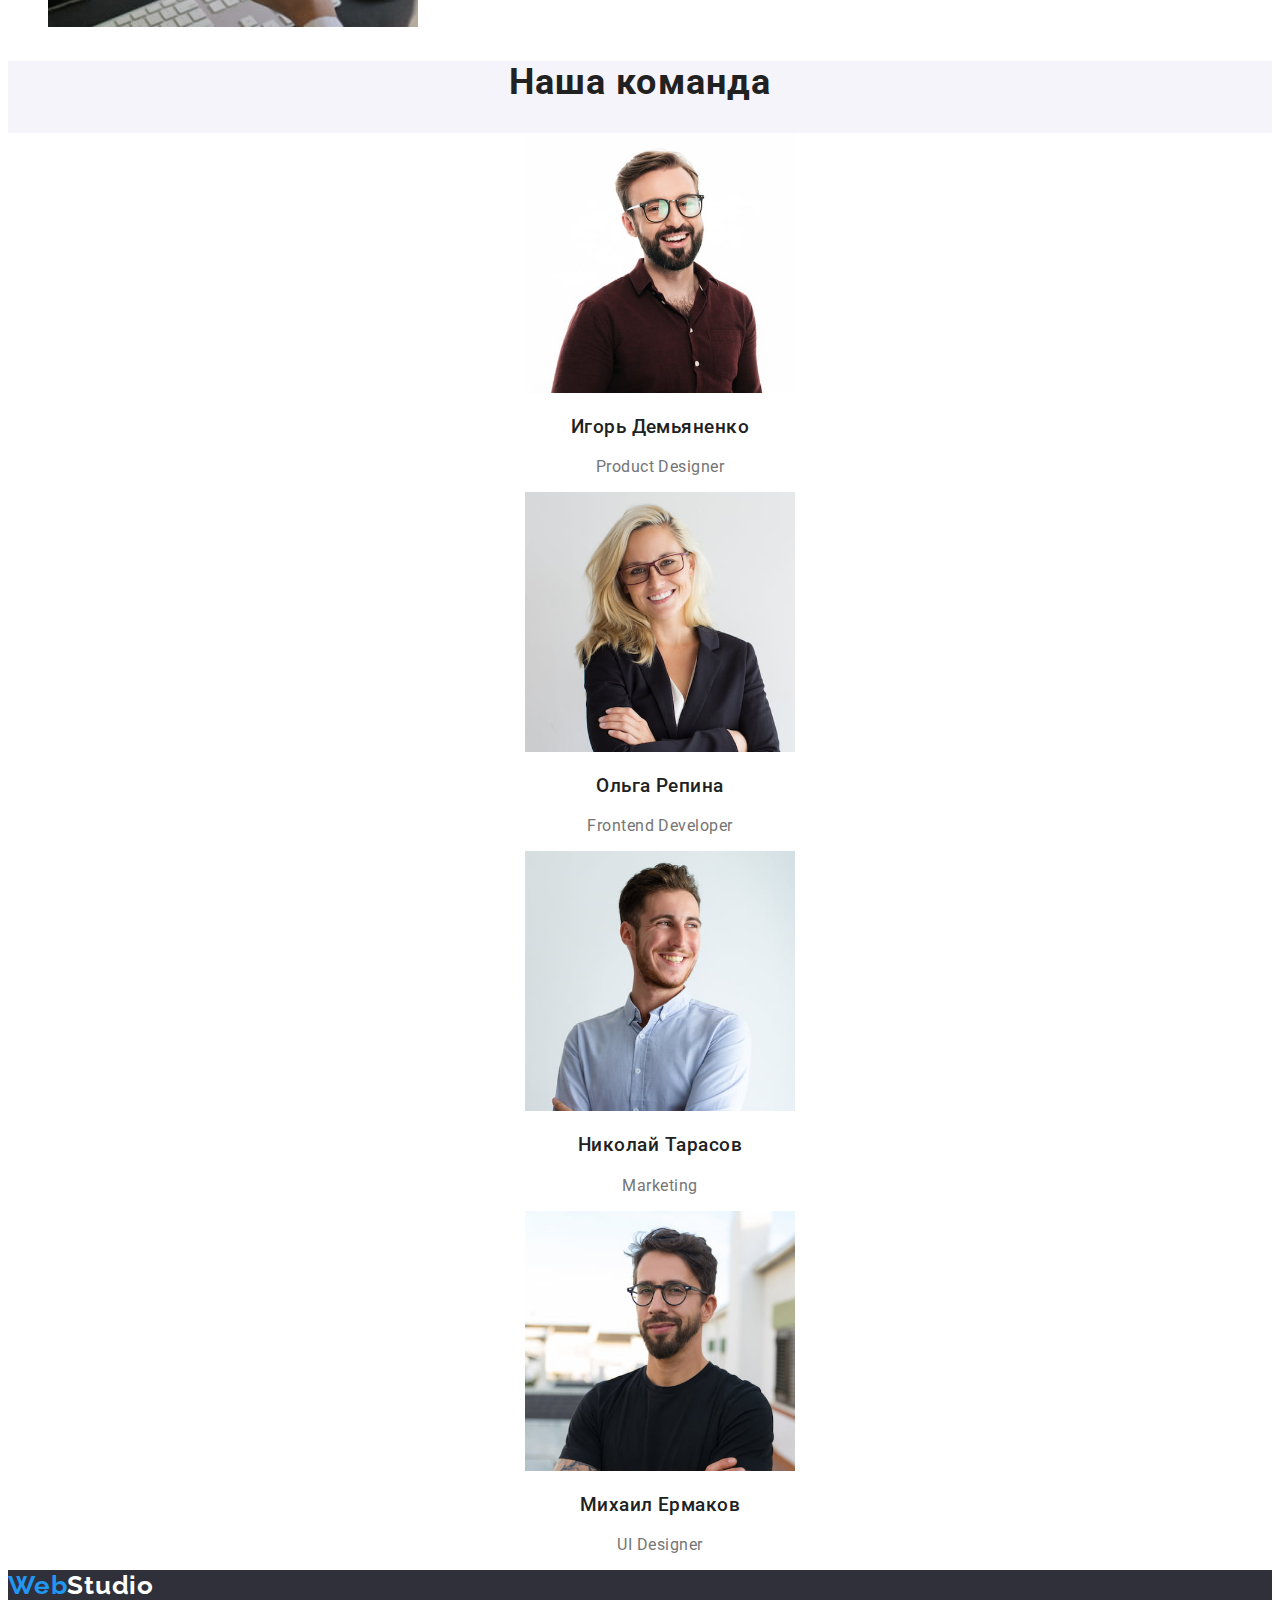
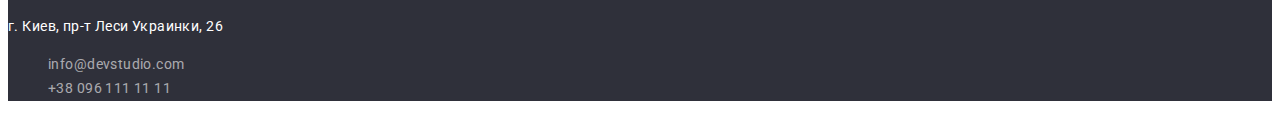
==== commit 6dbf41ff: "Вносит мелкие правки в стили" ====
--- a/index.html
+++ b/index.html
@@ -47,7 +47,7 @@
 
       <!-- Особенности -->
       <section class="section">
-        <h2 class="section-title">Наши особенности</h2>
+        <h2 class="section-title visually-hidden">Наши особенности</h2>
         <ul class="features list">
           <li>
             <h3 class="feature-title">Внимание к деталям</h3>
@@ -112,7 +112,7 @@
       </section>
 
       <!-- Наша команда -->
-      <section class="section">
+      <section class="team-section">
         <h2 class="section-title">Наша команда</h2>
         <ul class="members list">
           <li>
--- a/css/styles.css
+++ b/css/styles.css
@@ -6,7 +6,7 @@
 
   /* #FFFFFF Хедер */
   /* #FFFFFF Особенности, чем занимаемся, примеры работ */
-  --primary-background-color: #ffffff;
+  /* --primary-background-color: #ffffff; */
 
   /* #2F303A Герой */
   /* #2F303A Футер */
@@ -40,10 +40,11 @@
   --address-contacts-color: rgb(255 255 255 / 0.6);
 
   /* #188ce8 - акцент кнопки в герое */
-  --hero-button-accent-background: #188ce8;
-
-  /* #F5F4FA - основной цвет фона кнопки в портфолио */
-  --portfolio-button-background: #f5f4fa;
+  --hero-button-accent-background-color: #188ce8;
+
+  /* #F5F4FA - основной цвет фона кнопки в портфолио, фон секции наша команда */
+  --portfolio-button-background-color: #f5f4fa;
+  --team-section-background-color: #f5f4fa;
 }
 
 /* временно: */
@@ -57,7 +58,7 @@
 
   color: var(--primary-text-color);
 
-  background-color: var(--primary-background-color);
+  /* background-color: var(--primary-background-color); */
 }
 
 .list {
@@ -67,6 +68,19 @@
 .link {
   color: inherit;
   text-decoration: inherit;
+}
+
+.visually-hidden {
+  position: absolute;
+  width: 1px;
+  height: 1px;
+  margin: -1px;
+  border: 0;
+  padding: 0;
+  white-space: nowrap;
+  clip-path: inset(100%);
+  clip: rect(0 0 0 0);
+  overflow: hidden;
 }
 
 .section-title {
@@ -154,7 +168,7 @@
 
 .hero-button:hover,
 .hero-button:focus {
-  background-color: var(--hero-button-accent-background);
+  background-color: var(--hero-button-accent-background-color);
 }
 
 /* Особенности */
@@ -178,12 +192,17 @@
 
 /* Наша команда */
 
+.team-section {
+  background-color: var(--team-section-background-color);
+}
+
 .members {
   font-size: 16px;
   line-height: 1.2;
   letter-spacing: 0.03em;
 
   text-align: center;
+  background-color: var(--white-color);
 }
 .member-title {
   font-weight: 500;
@@ -201,7 +220,7 @@
   letter-spacing: 0.03em;
 
   color: var(--title-color);
-  background-color: var(--portfolio-button-background);
+  background-color: var(--portfolio-button-background-color);
   text-align: center;
   cursor: pointer;
 }
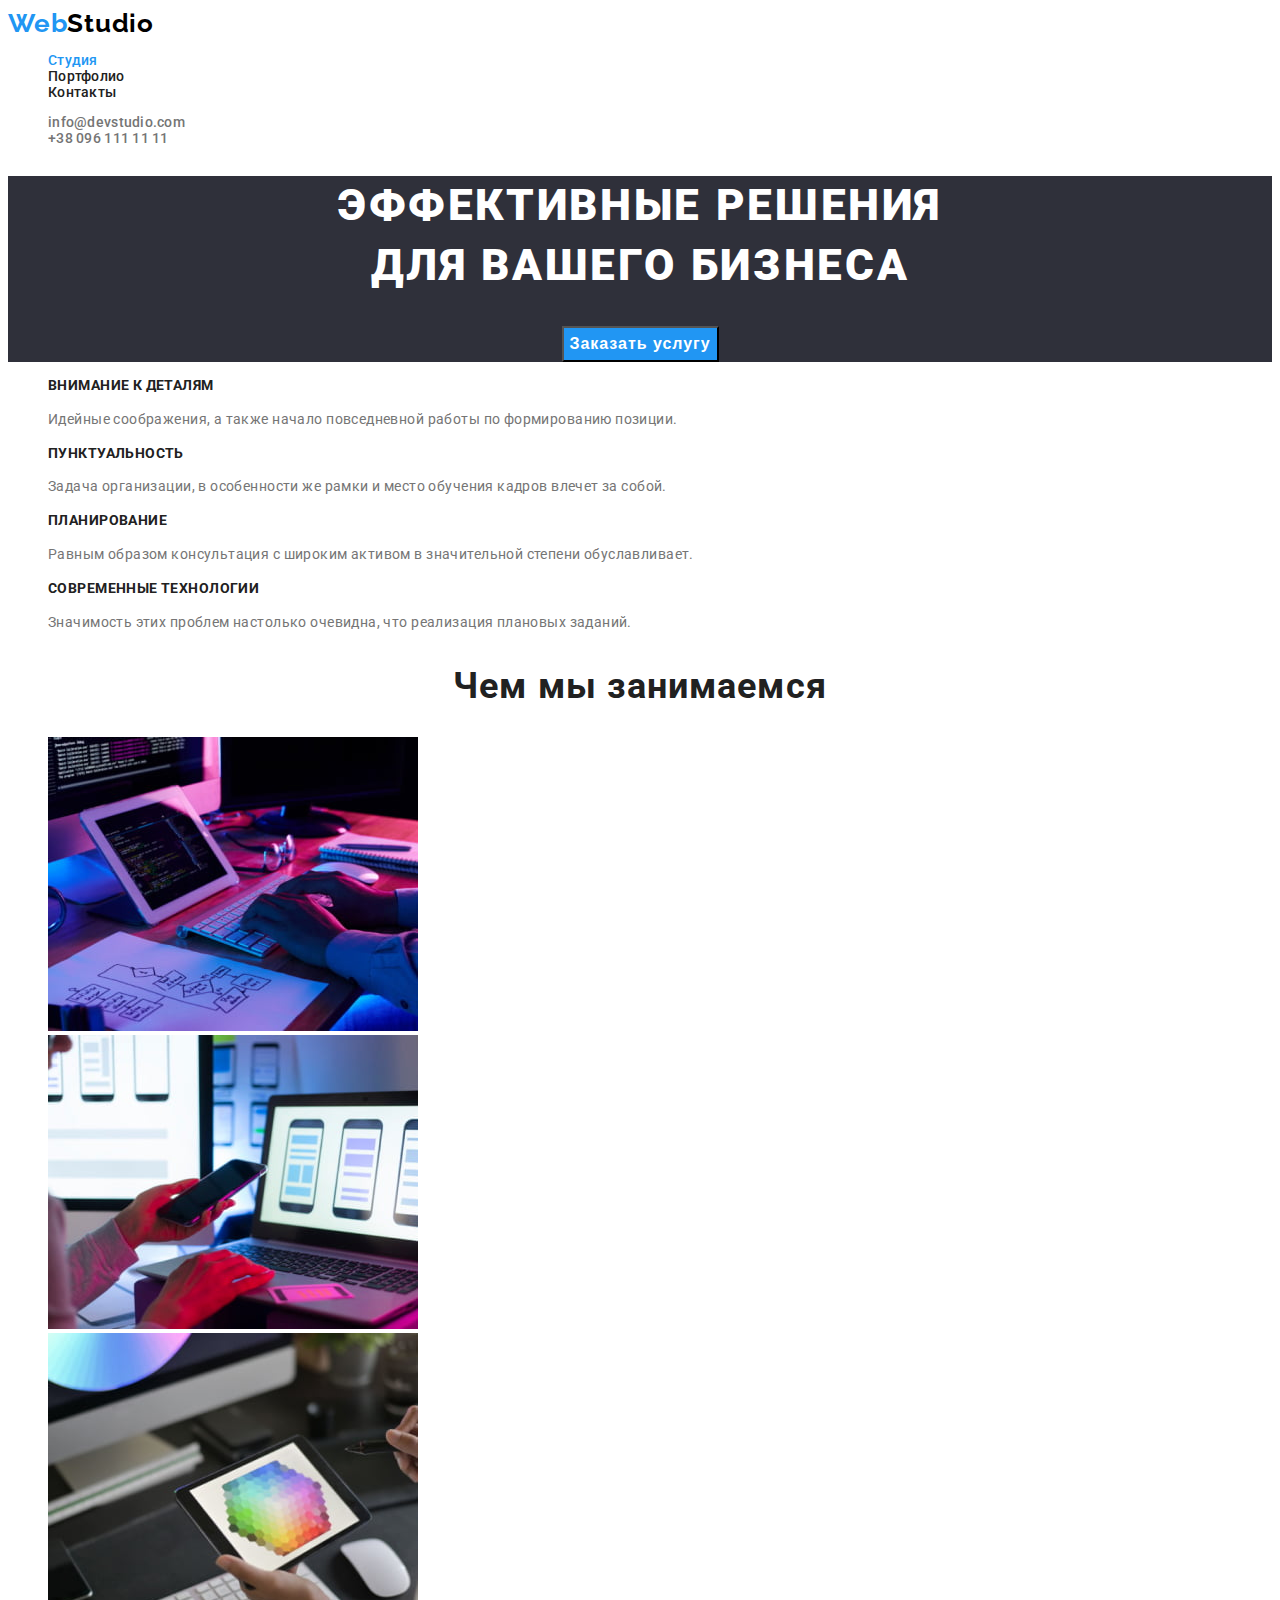
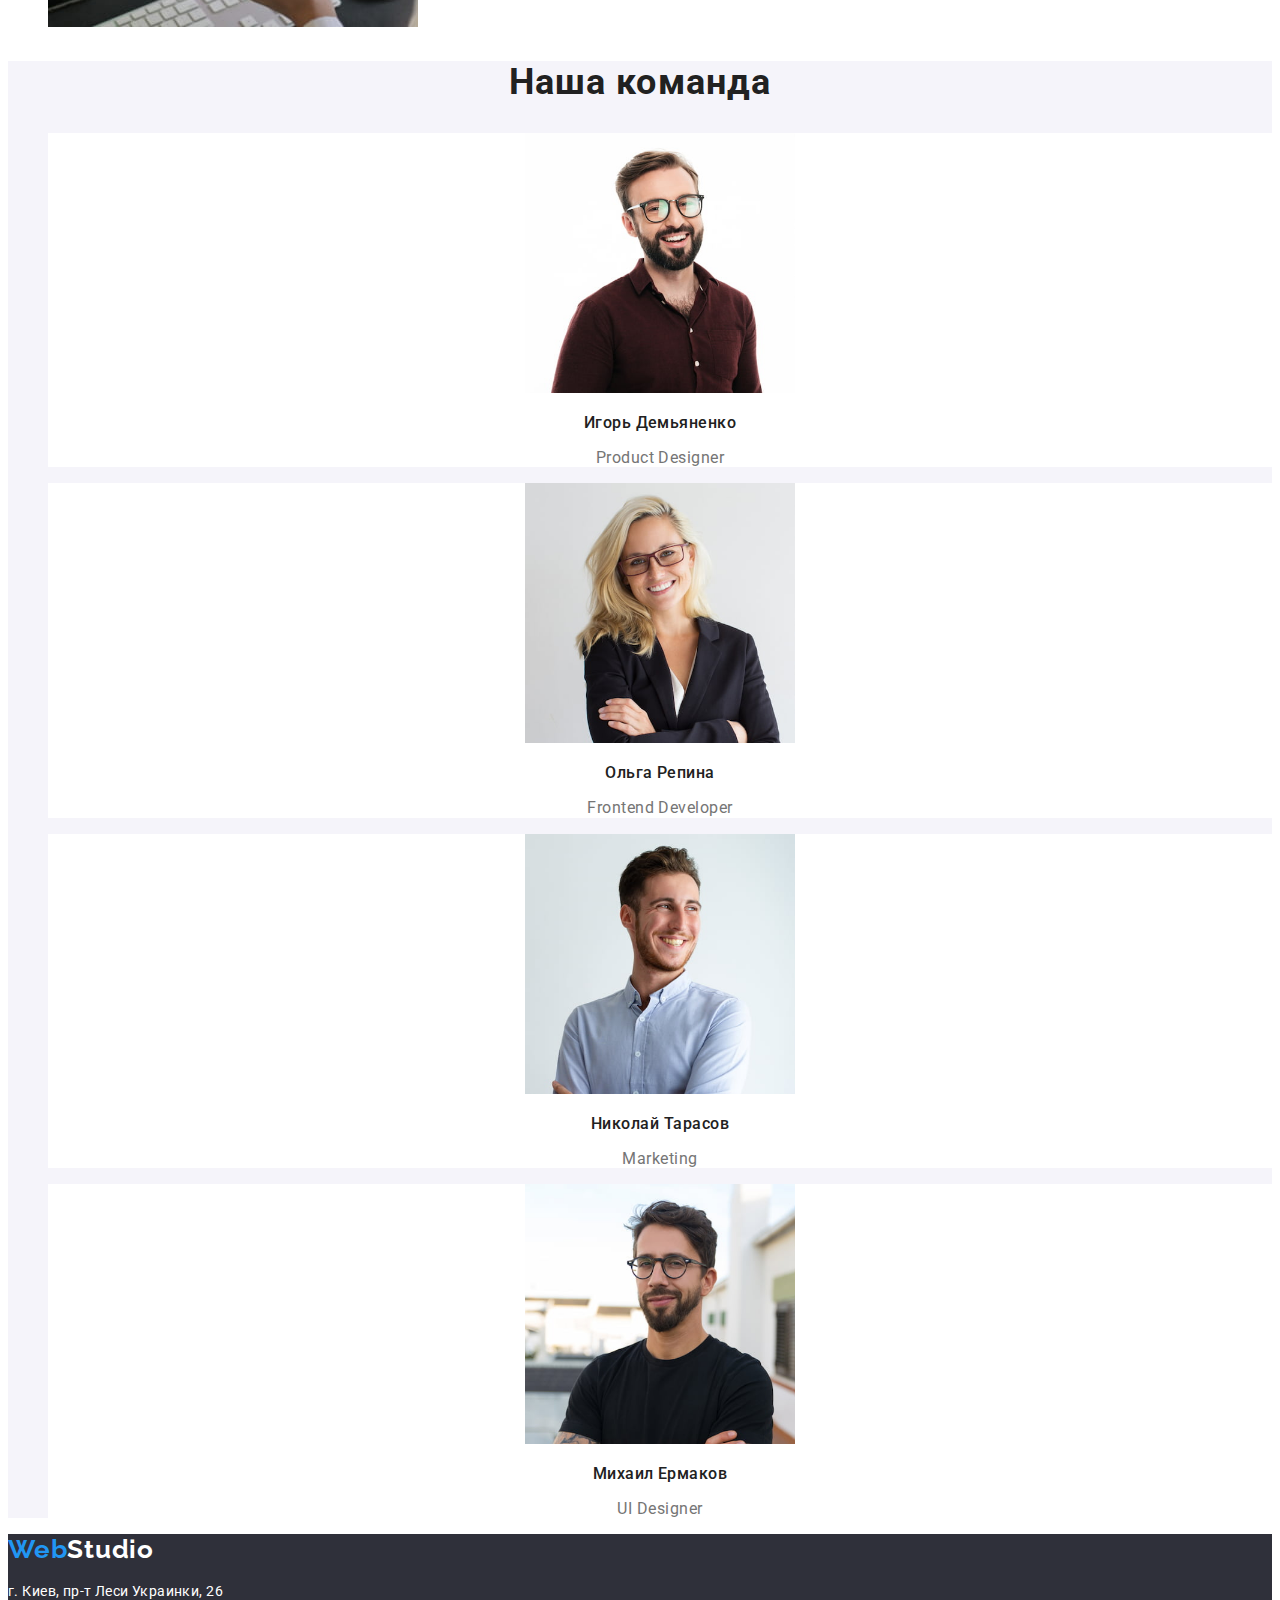
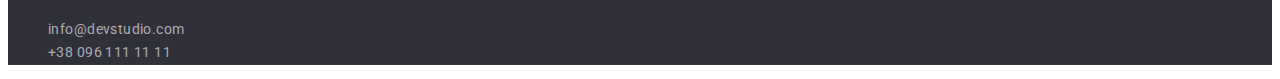
==== commit ed0204ec: "Устраняет выявленные недоработки" ====
--- a/index.html
+++ b/index.html
@@ -47,7 +47,7 @@
 
       <!-- Особенности -->
       <section class="section">
-        <h2 class="section-title visually-hidden">Наши особенности</h2>
+        <h2 class="visually-hidden">Наши особенности</h2>
         <ul class="features list">
           <li>
             <h3 class="feature-title">Внимание к деталям</h3>
@@ -114,8 +114,8 @@
       <!-- Наша команда -->
       <section class="team-section">
         <h2 class="section-title">Наша команда</h2>
-        <ul class="members list">
-          <li>
+        <ul class="list">
+          <li class="member-item">
             <img
               src="./images/igor-demyanenko.jpg"
               alt="Фотография Игоря Демьяненко"
@@ -125,7 +125,7 @@
             <h3 class="member-title">Игорь Демьяненко</h3>
             <p lang="en" class="member-description">Product Designer</p>
           </li>
-          <li>
+          <li class="member-item">
             <img
               src="./images/olga-repina.jpg"
               alt="Фотография Ольги Репиной"
@@ -135,7 +135,7 @@
             <h3 class="member-title">Ольга Репина</h3>
             <p lang="en" class="member-description">Frontend Developer</p>
           </li>
-          <li>
+          <li class="member-item">
             <img
               src="./images/nikolay-tarasov.jpg"
               alt="Фотография Николая Тарасова"
@@ -145,7 +145,7 @@
             <h3 class="member-title">Николай Тарасов</h3>
             <p lang="en" class="member-description">Marketing</p>
           </li>
-          <li>
+          <li class="member-item">
             <img
               src="./images/mihail-ermakov.jpg"
               alt="Фотография Михаила Ермакова"
--- a/css/styles.css
+++ b/css/styles.css
@@ -68,6 +68,7 @@
 .link {
   color: inherit;
   text-decoration: inherit;
+  cursor: pointer;
 }
 
 .visually-hidden {
@@ -196,14 +197,18 @@
   background-color: var(--team-section-background-color);
 }
 
-.members {
+.member-item {
+  text-align: center;
+  background-color: var(--white-color);
+}
+
+.member-title,
+.member-description {
   font-size: 16px;
   line-height: 1.2;
   letter-spacing: 0.03em;
-
-  text-align: center;
-  background-color: var(--white-color);
-}
+}
+
 .member-title {
   font-weight: 500;
 
